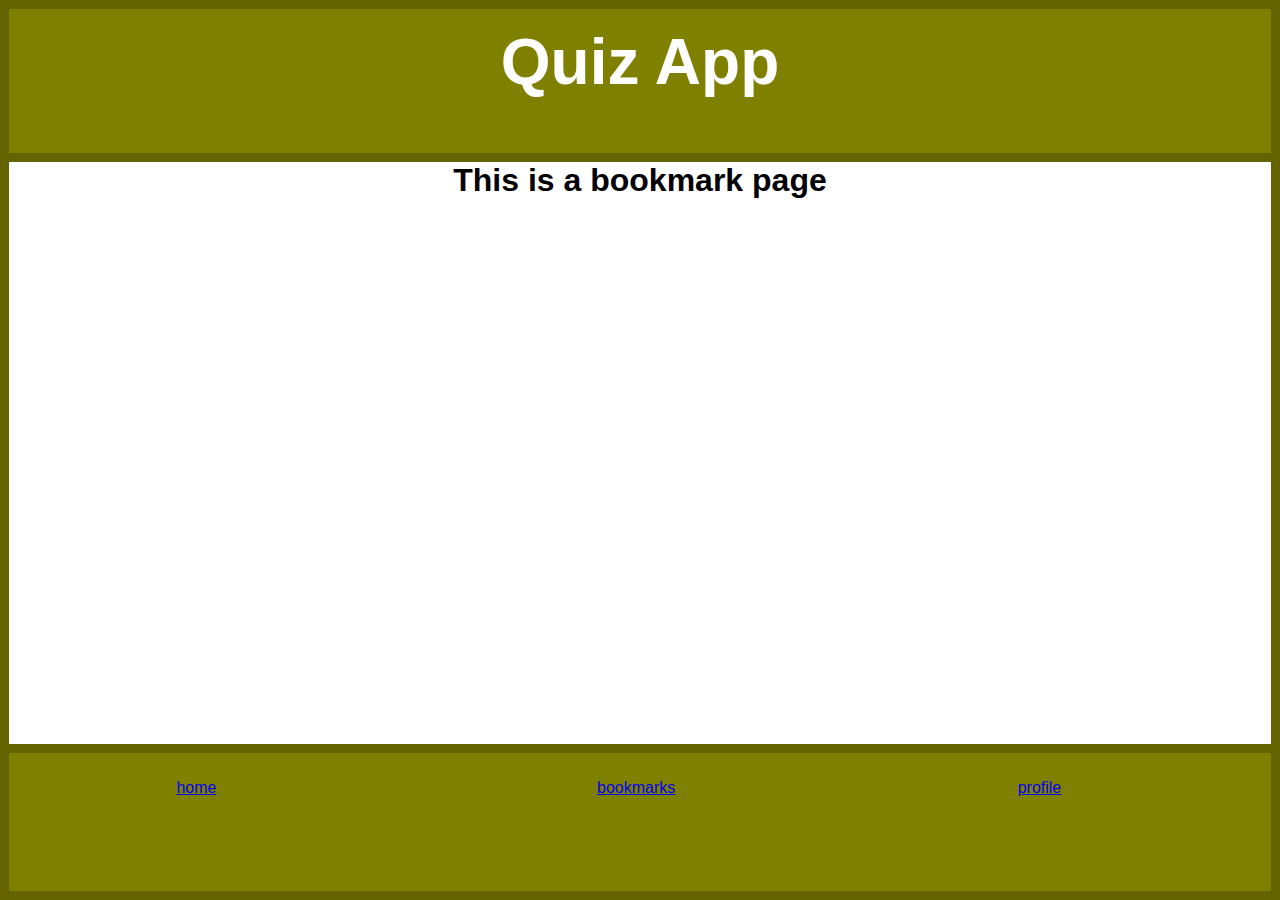
==== bookmarks.html @ 6d71279f "reorganize html's." ====
<!DOCTYPE html>
<html lang="en">
<head>
    <meta charset="UTF-8">
    <meta http-equiv="X-UA-Compatible" content="IE=edge">
    <meta name="viewport" content="width=device-width, initial-scale=1.0">
    <title>Document</title>
    <link rel="stylesheet" href="style.css">
</head>
<body>
    <header class="title">
        <h1 >Quiz App</h1>
    </header>
    <main>
        <h1>This is a bookmark page</h1>
    </main>
    <footer>
        <a href="index.html">home</a>
        <a href="bookmarks.html">bookmarks</a>
        <a href="profile.html">profile</a>
    </footer>
</body>
</html>
---- style.css ----
:root{
    --borders: 1vh solid rgb(100,100,00)
 }

* {
    box-sizing: border-box;
    margin: 0;
    padding: 0;
    font-family:'Segoe UI', Tahoma, Geneva, Verdana, sans-serif;
  }

/* TYPE SELECTORS */

body{
    height:100vh;
    display:flex;
    flex-flow: column;
/*     justify-content: center; */
/*     margin: 1em; */
    border:var(--borders);
}

header{
    padding: 0.5em;
    border-bottom:var(--borders);
    color: white;
    background-color: olive;
    height: 20vh;
}

main{
    height: 80vh;
    overflow-y:scroll;
    display: flex;
    flex-flow: column;
    /* flex-wrap: wrap; */
    align-items: center;
    /* justify-content: space-around; */
}

footer{
    display: flex;
    justify-self: flex-end;
    justify-content: space-around;
    align-items: center;
    height: 20vh;
    background-color: olive;
    border-top: var(--borders);
}

section {
    display: flex;
    flex-flow: column;
    align-items: center;
    justify-content: space-around;
    margin: 1em;
    border-radius: 0.3em;
    min-height:40vh;
    width: 80vw;
    border: var(--borders);
}

h5{
    background-color: gray;
    border-radius: 10%;
    padding: 1%;
    min-width: 16vw;
    margin: 2%;
}

/* CLASS SELECTORS */

.title{
    font-size:2em;
    text-align:center;
}

.card-section{
    display: flex;
    min-height: 5vh;
    justify-content: space-between;

}
.--tags{
    display:flex;
    align-self:flex-start;
    align-content: center;
/*     min-height: 5vh;
    min-width: 50vw; */
}

/* ANSWER BUTTON BUTTON WORK-AROUND */
input[type="checkbox"]{
    display: none;
}
#answer{
    display: none;
}
input[type="checkbox"] + label:after{
    content: "Show Answer";
}
input[type="checkbox"]:checked + label:after{
    content: "Hide Answer";
}
input[type="checkbox"]:checked + label + #answer{
    display:block;
}
/* END OF WORK-AROUND */

label:after{
    padding:1em;
    background-color: darkorange;
    border-radius: 1em;
}

img{
    min-width: 6em;
    min-height: 6em;
    border-radius: 20%;
    padding: 0.4%;
    height: 50%;
}
a {
    min-width: 6em;
    min-height: 6em;
    border-radius: 20%;
    padding: 0.4%;
    height: 50%;  
}
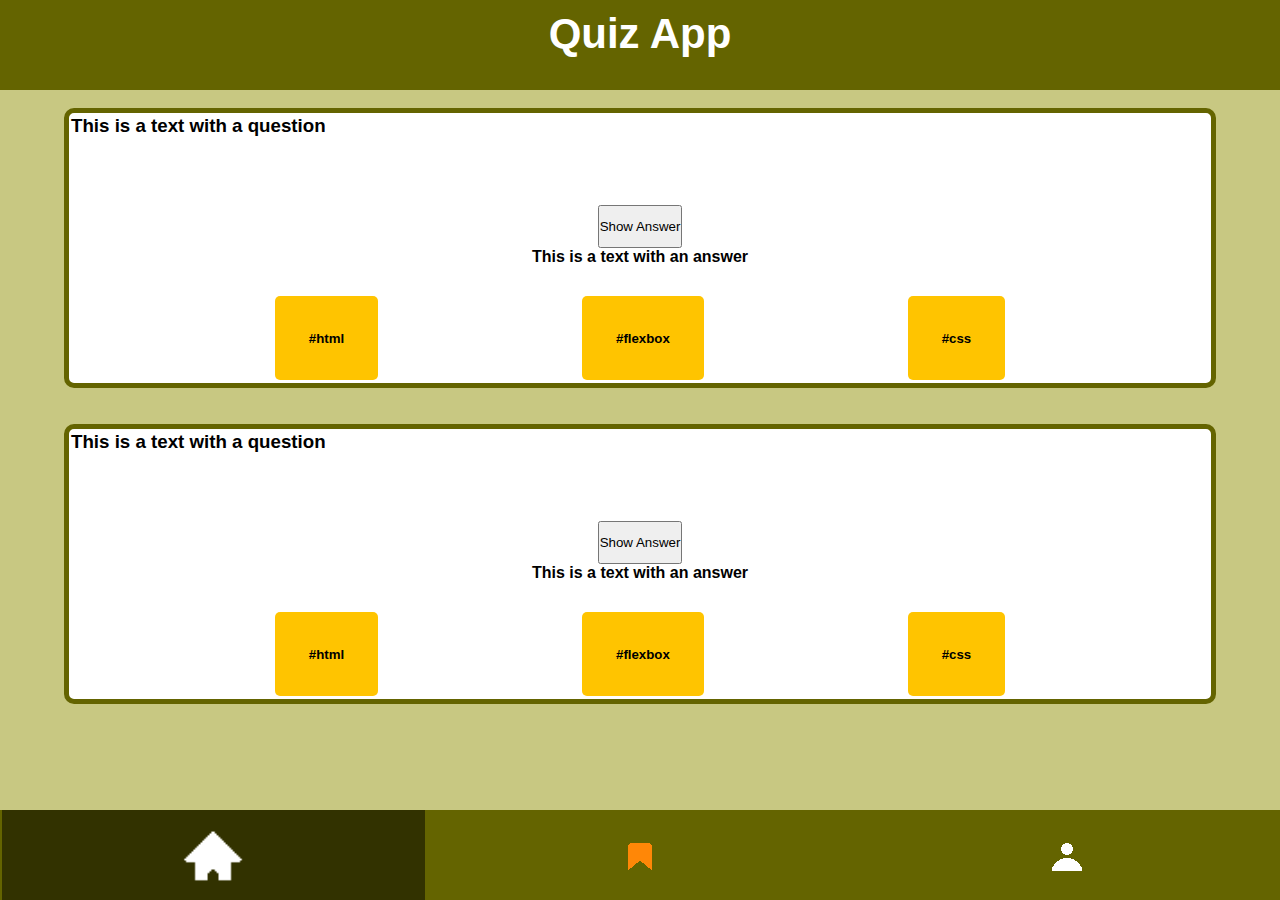
==== commit 30eb1d3c: "add bottom nav functionality" ====
--- a/bookmarks.html
+++ b/bookmarks.html
@@ -5,19 +5,48 @@
     <meta http-equiv="X-UA-Compatible" content="IE=edge">
     <meta name="viewport" content="width=device-width, initial-scale=1.0">
     <title>Document</title>
-    <link rel="stylesheet" href="style.css">
+    <link rel="stylesheet" href="styles-v2.css">
 </head>
 <body>
-    <header class="title">
+    <header class="title --body-element">
         <h1 >Quiz App</h1>
     </header>
-    <main>
-        <h1>This is a bookmark page</h1>
+    <main class="--body-element">
+        <article class="card">
+            <div class="active-tab"></div>
+            <div class="card-section --question">
+                <h3 class="question">This is a text with a question</h3>
+            </div>
+            <div class="card-section --answer">
+                <button type="button">Show Answer</button>
+                <h4 class="answer">This is a text with an answer</h4>
+            </div>
+            <div class="card-section --tags">
+                <h5>#html</h5>
+                <h5>#flexbox</h5>
+                <h5>#css</h5>
+            </div>
+        </article>
+        <article class="card">
+            <div class="active-tab"></div>
+            <div class="card-section --question">
+                <h3 class="question">This is a text with a question</h3>
+            </div>
+            <div class="card-section --answer">
+                <button type="button">Show Answer</button>
+                <h4 class="answer">This is a text with an answer</h4>
+            </div>
+            <div class="card-section --tags">
+                <h5>#html</h5>
+                <h5>#flexbox</h5>
+                <h5>#css</h5>
+            </div>
+        </article>
     </main>
-    <footer>
-        <a href="index.html">home</a>
-        <a href="bookmarks.html">bookmarks</a>
-        <a href="profile.html">profile</a>
+    <footer class="--body-element">
+        <a class="bottom-icon --home" href="index.html"><img alt="home" src="vector-elements/home-icon-white.png"></a>
+        <a class="bottom-icon --bookmarks-active" href="bookmarks.html"><img alt="bookmarks" src="vector-elements/bookmark-icon-orange.png"></a>
+        <a class="bottom-icon --profile" href="profile.html"><img alt="profile" src="vector-elements/profile-icon-white.png"></a>
     </footer>
 </body>
 </html>--- a/styles-v2.css
+++ b/styles-v2.css
@@ -0,0 +1,140 @@
+:root{
+    --identity-color: rgb(100, 100, 0);
+    --identity-color-active: rgb(50, 50, 0);
+    --background-color: rgb(200, 200, 130);
+    --secondary-color: rgb(255, 196, 0);
+}
+
+*{
+    box-sizing: border-box;
+    margin: 0;
+    padding: 0;
+    font-family:'Segoe UI', Tahoma, Geneva, Verdana, sans-serif
+}
+
+/* TYPE SELECTORS */
+
+body{
+    min-height: 100vh;
+    display: flex;
+}
+
+header{
+    position:fixed;
+    top:0;
+    height: 10vh;
+    background-color: var(--identity-color);
+    text-align:center;
+}
+
+h1{
+    font-size: 42px;
+    padding: 10px;
+    color: white;
+}
+
+main.--body-element{
+    display: flex;
+    flex-direction: column;
+    align-self: center;
+    height:80vh;
+    overflow-y:scroll;
+    background-color: var(--background-color);
+
+}
+
+footer{
+    position:fixed;
+    bottom:0;
+    min-height: 10vh;
+    background-color:var(--identity-color);
+}
+article.card{
+    position: relative;
+    display: flex;
+    flex-direction: column;
+    align-content: center;
+    border: var(--identity-color) solid 5px;
+    border-radius: 10px;
+    width: 90vw;
+    min-height: 30vh;
+    margin-block: 2vh;
+    align-self: center;
+    background-color: white;
+}
+
+
+
+/* CLASS SELECTORS */
+
+.--body-element{
+    width:100vw;
+}
+
+.card-section{
+    min-height: 10vh;
+    padding: 2px;
+}
+.--tab{
+    position: absolute;
+    top: -10px;
+    right:-10px;
+    background-color: white;
+    border: 2px solid var(--identity-color);
+}
+
+/* PSEUDO-SELECTORS */
+
+div.--answer{
+    display: flex;
+    flex-direction: column;
+}
+
+div.--answer button{
+    height: 50%;
+    align-self: center;
+}
+
+div.--answer h4{
+    height: 50%;
+    align-self: center;
+}
+div.--tags{
+    display: flex;
+    justify-content: space-evenly;
+    align-items: center;
+
+}
+
+div.--tags h5{
+    min-width: max-content;
+    min-height: max-content;
+    padding: 3%;
+    border-radius: 5px ;
+    background-color: var(--secondary-color);
+}
+
+footer.--body-element{
+    display: flex;
+    justify-content: space-around;
+    align-items: center;
+}
+
+a.bottom-icon{
+    display: flex;
+    justify-content: center;
+    width: 33%;
+}
+
+a.--home{
+    background-color: var(--identity-color-active);
+    height: 10vh;
+    padding: 1vh;
+}
+
+/* PLACEHOLDER */
+.icon{
+    width: 40px;
+    height: 40px;
+    background-color: black;
+}
